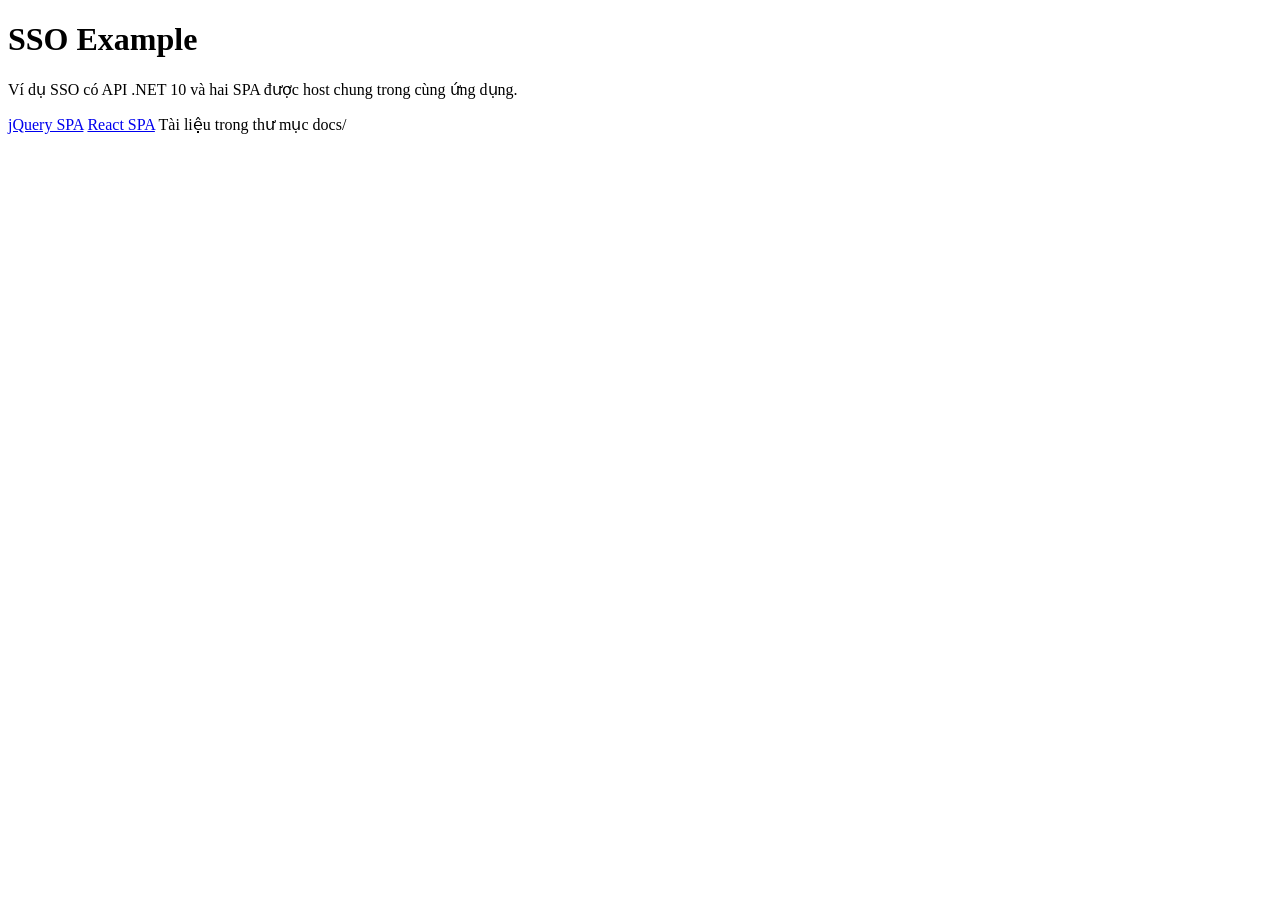
==== src/SsoExample.Api/wwwroot/index.html @ 445fe104 "Add .NET SSO demo with SPA clients and docs" ====
<!doctype html>
<html lang="vi">
<head>
  <meta charset="utf-8">
  <meta name="viewport" content="width=device-width, initial-scale=1">
  <title>SSO Example on .NET 10</title>
  <link rel="stylesheet" href="/site.css">
</head>
<body>
  <main class="shell">
    <h1>SSO Example</h1>
    <p>Ví dụ SSO có API .NET 10 và hai SPA được host chung trong cùng ứng dụng.</p>
    <div class="cards">
      <a class="card" href="/jquery-spa/">jQuery SPA</a>
      <a class="card" href="/react-spa/">React SPA</a>
      <span class="card">Tài liệu trong thư mục docs/</span>
    </div>
  </main>
</body>
</html>
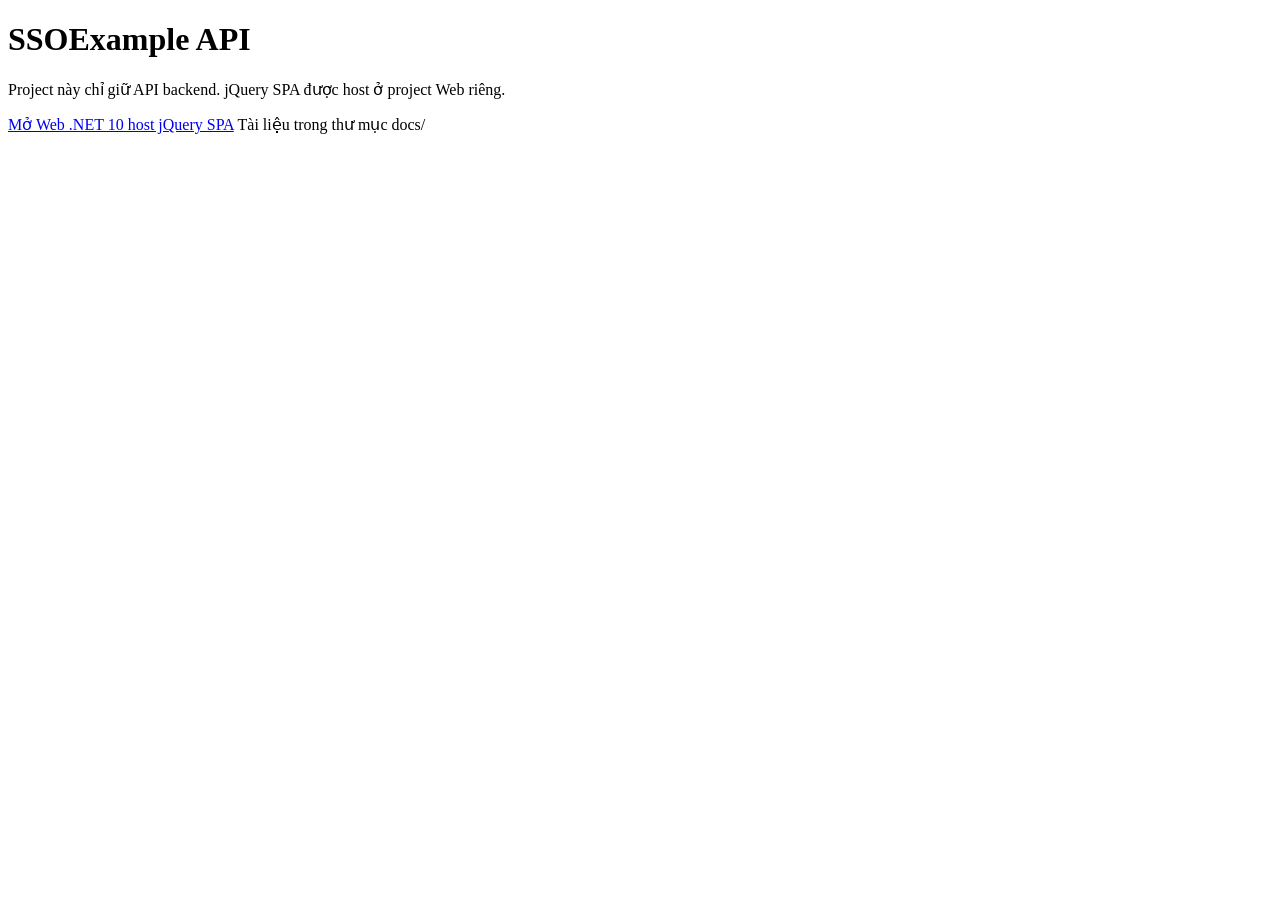
==== commit 47c649d0: "Host jQuery SPA in Web project only" ====
--- a/src/SsoExample.Api/wwwroot/index.html
+++ b/src/SsoExample.Api/wwwroot/index.html
@@ -3,16 +3,15 @@
 <head>
   <meta charset="utf-8">
   <meta name="viewport" content="width=device-width, initial-scale=1">
-  <title>SSO Example on .NET 10</title>
+  <title>SSOExample API</title>
   <link rel="stylesheet" href="/site.css">
 </head>
 <body>
   <main class="shell">
-    <h1>SSO Example</h1>
-    <p>Ví dụ SSO có API .NET 10 và hai SPA được host chung trong cùng ứng dụng.</p>
+    <h1>SSOExample API</h1>
+    <p>Project này chỉ giữ API backend. jQuery SPA được host ở project Web riêng.</p>
     <div class="cards">
-      <a class="card" href="/jquery-spa/">jQuery SPA</a>
-      <a class="card" href="/react-spa/">React SPA</a>
+      <a class="card" href="https://localhost:5002/">Mở Web .NET 10 host jQuery SPA</a>
       <span class="card">Tài liệu trong thư mục docs/</span>
     </div>
   </main>
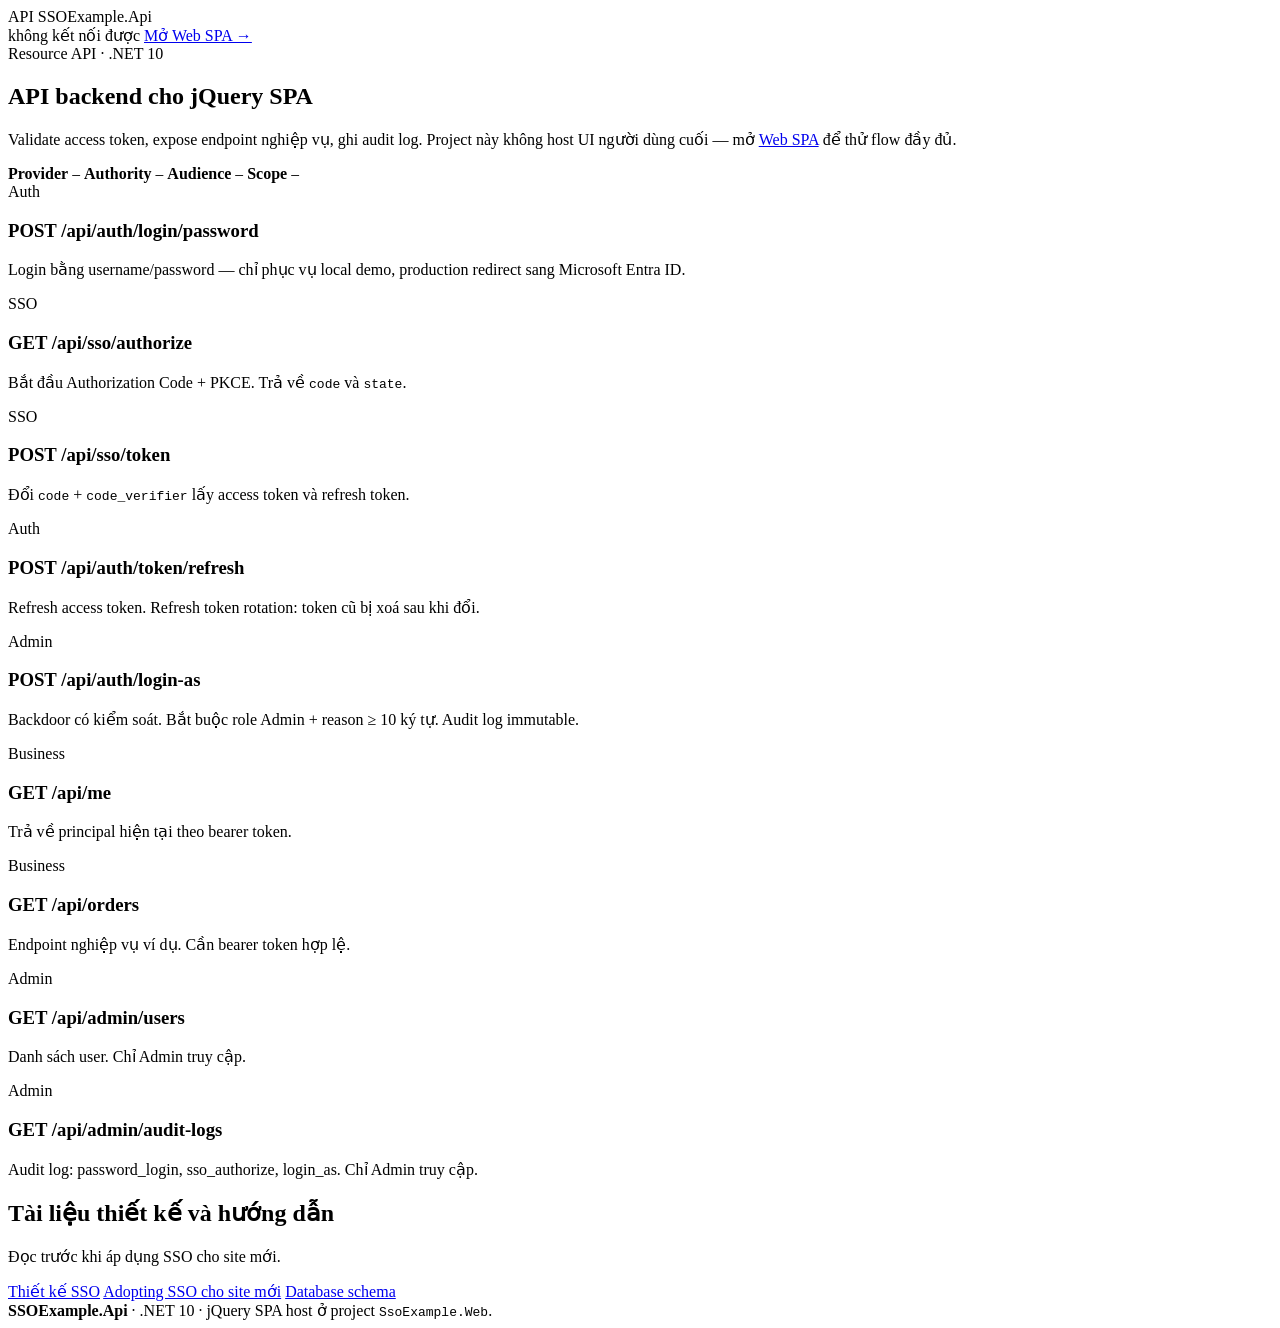
==== commit a0050625: "Refactor SSO demo: multi-view SPA, endpoint modules, fresher guide - API: split Program.cs into Endp" ====
--- a/src/SsoExample.Api/wwwroot/index.html
+++ b/src/SsoExample.Api/wwwroot/index.html
@@ -3,17 +3,133 @@
 <head>
   <meta charset="utf-8">
   <meta name="viewport" content="width=device-width, initial-scale=1">
-  <title>SSOExample API</title>
+  <title>SSOExample.Api - .NET 10 Resource Server</title>
   <link rel="stylesheet" href="/site.css">
+  <link rel="icon" href="data:image/svg+xml,%3Csvg xmlns='http://www.w3.org/2000/svg' viewBox='0 0 64 64'%3E%3Crect width='64' height='64' rx='14' fill='%230f172a'/%3E%3Ctext x='50%25' y='58%25' text-anchor='middle' font-family='Segoe UI,Arial' font-size='28' font-weight='800' fill='%2360a5fa'%3EAPI%3C/text%3E%3C/svg%3E">
 </head>
 <body>
+  <header class="topbar">
+    <div class="topbar-inner">
+      <div class="brand">
+        <span class="brand-logo">API</span>
+        <span class="brand-text">SSOExample<span class="brand-accent">.Api</span></span>
+      </div>
+      <div class="topbar-right">
+        <span id="health" class="status-pill"><span class="dot"></span> đang kiểm tra…</span>
+        <a class="primary" href="https://localhost:5002/" target="_blank" rel="noreferrer">Mở Web SPA →</a>
+      </div>
+    </div>
+  </header>
+
   <main class="shell">
-    <h1>SSOExample API</h1>
-    <p>Project này chỉ giữ API backend. jQuery SPA được host ở project Web riêng.</p>
-    <div class="cards">
-      <a class="card" href="https://localhost:5002/">Mở Web .NET 10 host jQuery SPA</a>
-      <span class="card">Tài liệu trong thư mục docs/</span>
-    </div>
+    <section class="hero">
+      <div>
+        <span class="eyebrow">Resource API · .NET 10</span>
+        <h1>API backend cho jQuery SPA</h1>
+        <p>
+          Validate access token, expose endpoint nghiệp vụ, ghi audit log. Project này không host UI người dùng cuối —
+          mở <a href="https://localhost:5002/" target="_blank" rel="noreferrer">Web SPA</a> để thử flow đầy đủ.
+        </p>
+        <div class="hero-meta" id="apiInfo">
+          <span class="meta-item"><strong>Provider</strong> <code>—</code></span>
+          <span class="meta-item"><strong>Authority</strong> <code>—</code></span>
+          <span class="meta-item"><strong>Audience</strong> <code>—</code></span>
+          <span class="meta-item"><strong>Scope</strong> <code>—</code></span>
+        </div>
+      </div>
+    </section>
+
+    <section class="grid">
+      <article class="card">
+        <header><span class="tag tag-auth">Auth</span></header>
+        <h3>POST /api/auth/login/password</h3>
+        <p>Login bằng username/password — chỉ phục vụ local demo, production redirect sang Microsoft Entra ID.</p>
+      </article>
+      <article class="card">
+        <header><span class="tag tag-sso">SSO</span></header>
+        <h3>GET /api/sso/authorize</h3>
+        <p>Bắt đầu Authorization Code + PKCE. Trả về <code>code</code> và <code>state</code>.</p>
+      </article>
+      <article class="card">
+        <header><span class="tag tag-sso">SSO</span></header>
+        <h3>POST /api/sso/token</h3>
+        <p>Đổi <code>code</code> + <code>code_verifier</code> lấy access token và refresh token.</p>
+      </article>
+      <article class="card">
+        <header><span class="tag tag-auth">Auth</span></header>
+        <h3>POST /api/auth/token/refresh</h3>
+        <p>Refresh access token. Refresh token rotation: token cũ bị xoá sau khi đổi.</p>
+      </article>
+      <article class="card">
+        <header><span class="tag tag-admin">Admin</span></header>
+        <h3>POST /api/auth/login-as</h3>
+        <p>Backdoor có kiểm soát. Bắt buộc role Admin + reason ≥ 10 ký tự. Audit log immutable.</p>
+      </article>
+      <article class="card">
+        <header><span class="tag tag-biz">Business</span></header>
+        <h3>GET /api/me</h3>
+        <p>Trả về principal hiện tại theo bearer token.</p>
+      </article>
+      <article class="card">
+        <header><span class="tag tag-biz">Business</span></header>
+        <h3>GET /api/orders</h3>
+        <p>Endpoint nghiệp vụ ví dụ. Cần bearer token hợp lệ.</p>
+      </article>
+      <article class="card">
+        <header><span class="tag tag-admin">Admin</span></header>
+        <h3>GET /api/admin/users</h3>
+        <p>Danh sách user. Chỉ Admin truy cập.</p>
+      </article>
+      <article class="card">
+        <header><span class="tag tag-admin">Admin</span></header>
+        <h3>GET /api/admin/audit-logs</h3>
+        <p>Audit log: password_login, sso_authorize, login_as. Chỉ Admin truy cập.</p>
+      </article>
+    </section>
+
+    <section class="docs-cta">
+      <div>
+        <h2>Tài liệu thiết kế và hướng dẫn</h2>
+        <p>Đọc trước khi áp dụng SSO cho site mới.</p>
+      </div>
+      <div class="docs-links">
+        <a href="https://github.com/cleondev/ssoexample/blob/main/docs/sso-design.md" target="_blank" rel="noreferrer">Thiết kế SSO</a>
+        <a href="https://github.com/cleondev/ssoexample/blob/main/docs/adopting-sso.md" target="_blank" rel="noreferrer">Adopting SSO cho site mới</a>
+        <a href="https://github.com/cleondev/ssoexample/blob/main/docs/database-schema.sql" target="_blank" rel="noreferrer">Database schema</a>
+      </div>
+    </section>
   </main>
+
+  <footer class="footer">
+    <strong>SSOExample.Api</strong> · .NET 10 · jQuery SPA host ở project <code>SsoExample.Web</code>.
+  </footer>
+
+  <script>
+    async function loadHealth() {
+      const pill = document.getElementById('health');
+      try {
+        const res = await fetch('/api/health');
+        if (!res.ok) throw new Error(res.statusText);
+        const data = await res.json();
+        pill.classList.add('ok');
+        pill.innerHTML = `<span class="dot"></span> ${data.status} · ${data.runtime}`;
+      } catch (err) {
+        pill.classList.add('error');
+        pill.innerHTML = `<span class="dot"></span> không kết nối được`;
+      }
+    }
+    async function loadInfo() {
+      try {
+        const data = await fetch('/api/info').then(r => r.json());
+        const items = document.querySelectorAll('#apiInfo .meta-item code');
+        items[0].textContent = data.provider || '—';
+        items[1].textContent = data.authority || '—';
+        items[2].textContent = data.audience || '—';
+        items[3].textContent = data.scope || '—';
+      } catch { /* optional */ }
+    }
+    loadHealth();
+    loadInfo();
+  </script>
 </body>
 </html>
